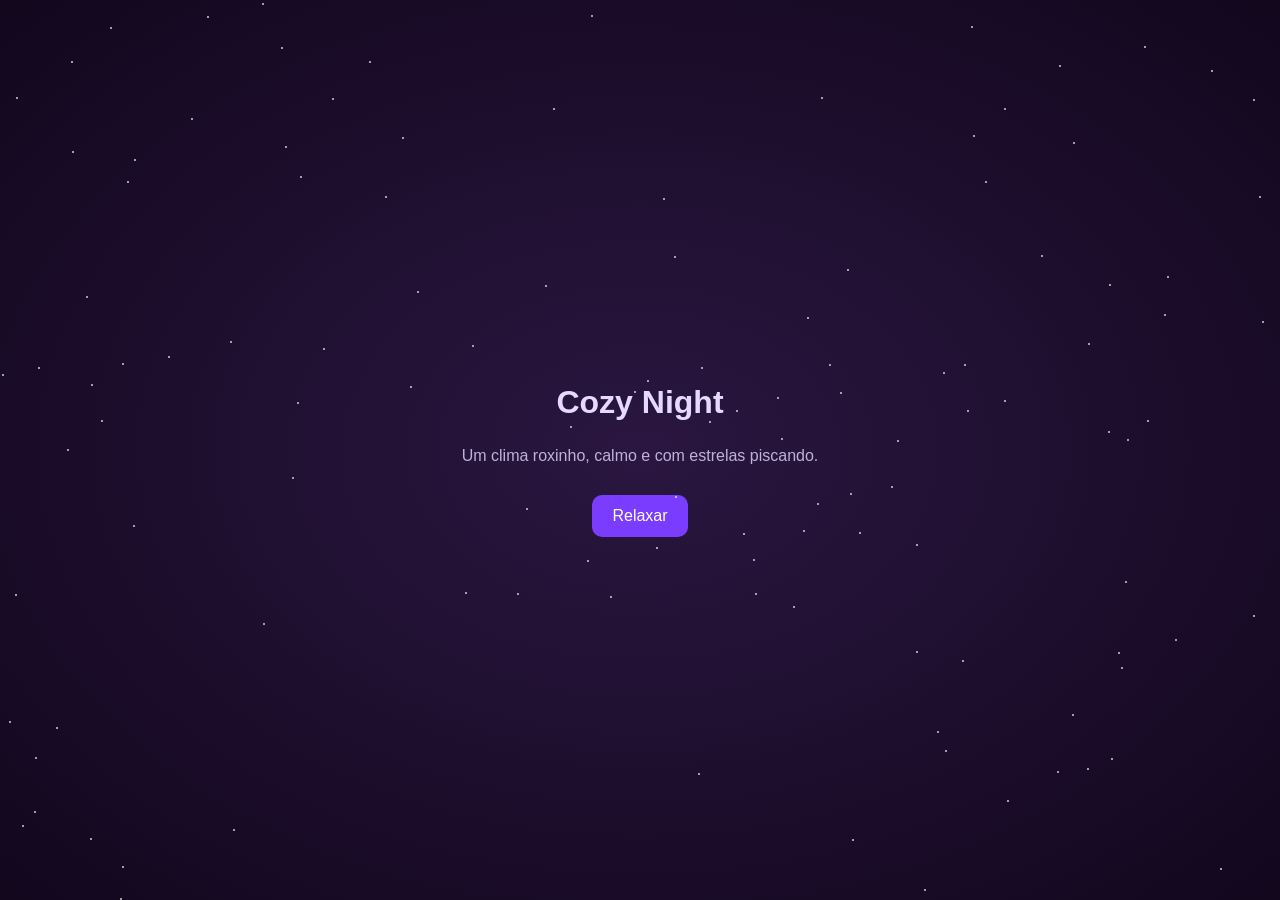
==== CozyNight.html @ 50a572e2 "Update and rename pag.html to CozyNight.html" ====
<!DOCTYPE html>
<html lang="pt-br">
<head>
  <meta charset="UTF-8" />
  <meta name="viewport" content="width=device-width, initial-scale=1.0" />
  <title>Cozy Night Mode</title>
  <style>
    body {
      margin: 0;
      height: 100vh;
      background: radial-gradient(#2a1640, #12071d);
      overflow: hidden;
      font-family: Arial, sans-serif;
      color: #e6d9ff;
      display: flex;
      justify-content: center;
      align-items: center;
      flex-direction: column;
    }

    h1 {
      font-size: 32px;
      margin-bottom: 10px;
    }

    p {
      opacity: 0.8;
      font-size: 16px;
      margin-bottom: 30px;
    }

    /* Estrelas */
    .star {
      position: absolute;
      background: white;
      width: 2px;
      height: 2px;
      border-radius: 50%;
      opacity: 0.8;
      animation: twinkle 2s infinite ease-in-out;
    }

    @keyframes twinkle {
      0%, 100% { opacity: 0.2; }
      50% { opacity: 1; }
    }

    .btn {
      padding: 12px 20px;
      border-radius: 10px;
      background: #7a3cff;
      border: none;
      color: white;
      font-size: 16px;
      cursor: pointer;
      transition: 0.2s;
    }

    .btn:hover {
      transform: scale(1.05);
    }
  </style>
</head>
<body>

  <h1>Cozy Night</h1>
  <p>Um clima roxinho, calmo e com estrelas piscando.</p>
  <button class="btn">Relaxar</button>

  <script>
    function createStar() {
      const star = document.createElement('div');
      star.classList.add('star');
      star.style.top = Math.random() * 100 + 'vh';
      star.style.left = Math.random() * 100 + 'vw';
      star.style.animationDuration = (1 + Math.random() * 2) + 's';
      document.body.appendChild(star);
    }

    for (let i = 0; i < 120; i++) {
      createStar();
    }
  </script>

</body>
</html>
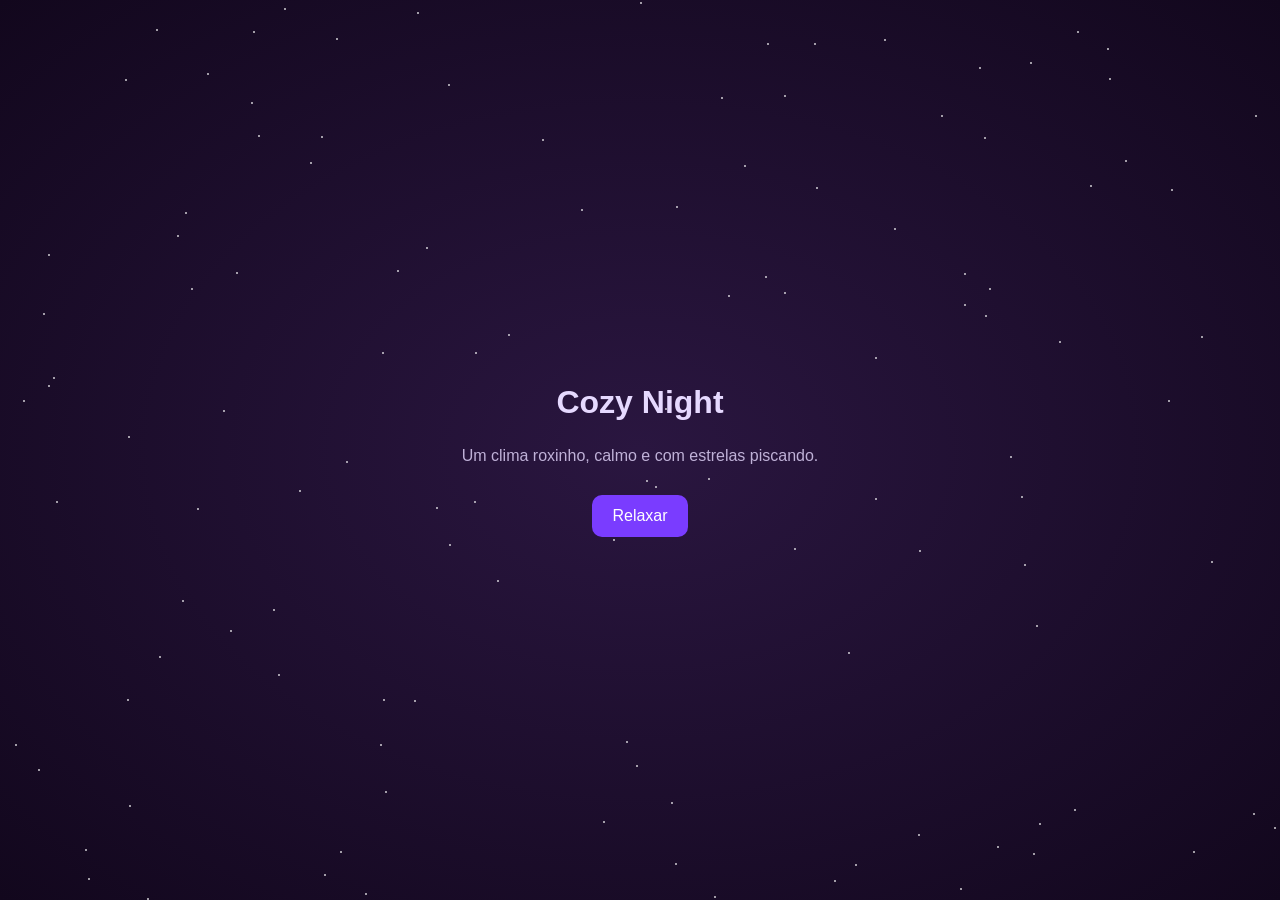
==== commit 9f8ac813: "Update CozyNight.html" ====
--- a/CozyNight.html
+++ b/CozyNight.html
@@ -65,7 +65,7 @@
 
   <h1>Cozy Night</h1>
   <p>Um clima roxinho, calmo e com estrelas piscando.</p>
-  <button class="btn">Relaxar</button>
+  <button class="btn" onclick="activateCozy()">Relaxar</button>
 
   <script>
     function createStar() {
@@ -80,6 +80,11 @@
     for (let i = 0; i < 120; i++) {
       createStar();
     }
+      function activateCozy() {
+      const body = document.body;
+      body.style.background = 'radial-gradient(#4b257a, #1a0f2d)';
+      body.style.transition = 'background 1.5s ease';
+    }
   </script>
 
 </body>
